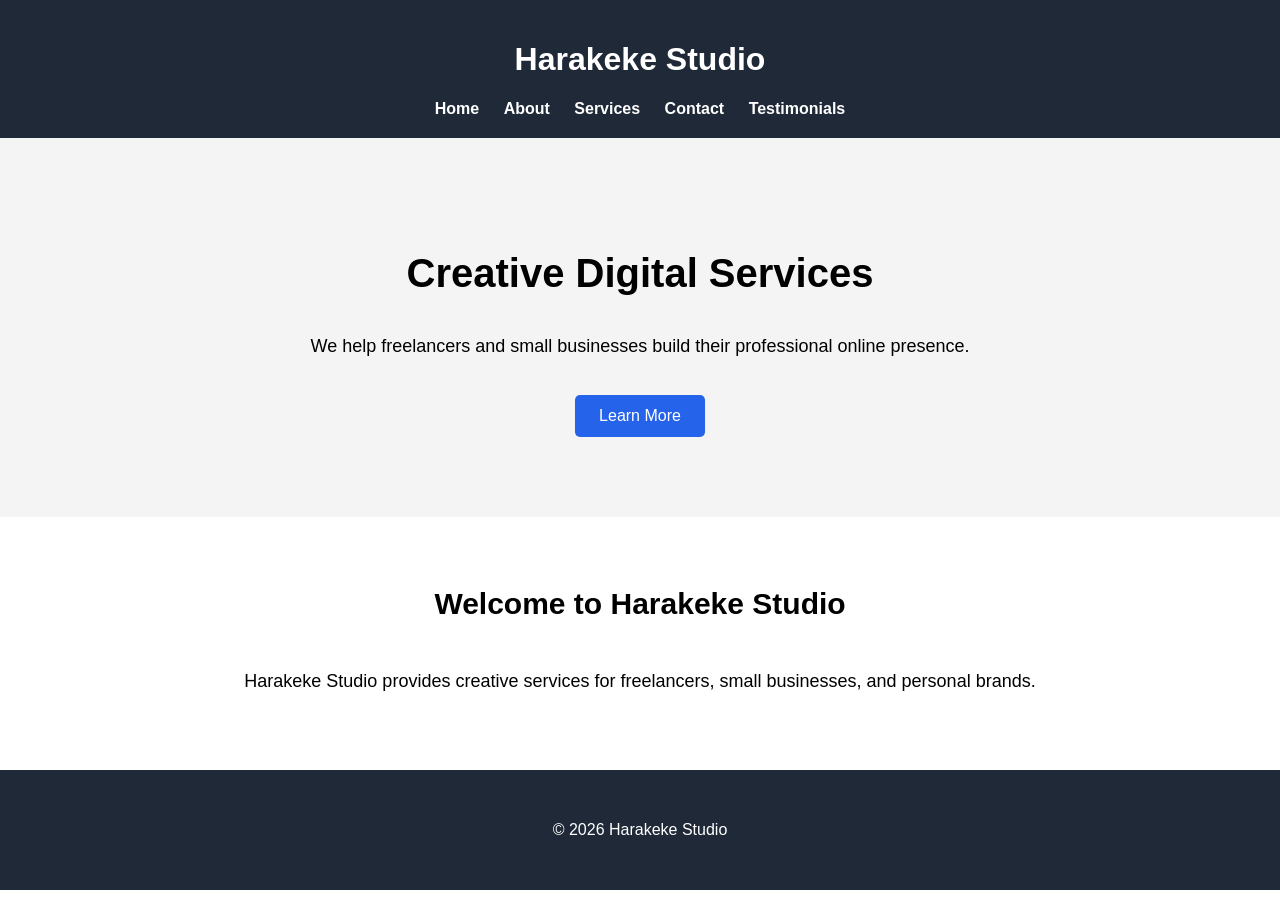
==== index.html @ e03e8d12 "Initial website upload" ====
<!DOCTYPE html>
<html lang="en">

<head>
    <meta charset="UTF-8">
    <meta name="viewport" content="width=device-width, initial-scale=1.0">
    <title>Harakeke Studio</title>

    <link rel="stylesheet" href="style.css">
</head>
<body>

    <header>

        <h1>Harakeke Studio</h1>

        <nav>
            <a href="index.html">Home</a>
            <a href="about.html">About</a>
            <a href="services.html">Services</a>
            <a href="contact.html">Contact</a>
            <a href="testimonials.html">Testimonials</a>
        </nav>

    </header>

    <section class="hero">

    <h2>Creative Digital Services</h2>

    <p>
        We help freelancers and small businesses build their professional online presence.
    </p>

    <button>Learn More</button>

</section>
<section class="content">

    <h3>Welcome to Harakeke Studio</h3>

    <p>
        Harakeke Studio provides creative services for freelancers,
        small businesses, and personal brands.
    </p>

</section>
<footer>
    <p>© 2026 Harakeke Studio</p>
</footer>
</body>

</html>
---- style.css ----
body {
    font-family: Arial, sans-serif;
    margin: 0;
}

header {
    background-color: #1f2937;
    color: white;
    text-align: center;
    padding: 20px;
}

nav {
    margin-top: 10px;
}

nav a {
    color: white;
    text-decoration: none;
    margin: 10px;
    font-weight: bold;
}

nav a:hover {
    color: #60a5fa;
}

p {
    padding: 20px;
}.hero {
    text-align: center;
    padding: 80px 20px;
    background-color: #f4f4f4;
}

.hero h2 {
    font-size: 40px;
    margin-bottom: 20px;
}

.hero p {
    font-size: 18px;
}

.hero button {
    background-color: #2563eb;
    color: white;
    border: none;
    padding: 12px 24px;
    border-radius: 5px;
    font-size: 16px;
}
footer {
    background-color: #1f2937;
    color: white;
    text-align: center;
    padding: 15px;
}
.content {
    padding: 40px;
    text-align: center;
}

.content h3 {
    font-size: 30px;
}

.content p {
    font-size: 18px;
}
@media (max-width: 768px) {

    nav a {
        display: block;
        margin: 10px 0;
    }

    .hero h2 {
        font-size: 28px;
    }

}
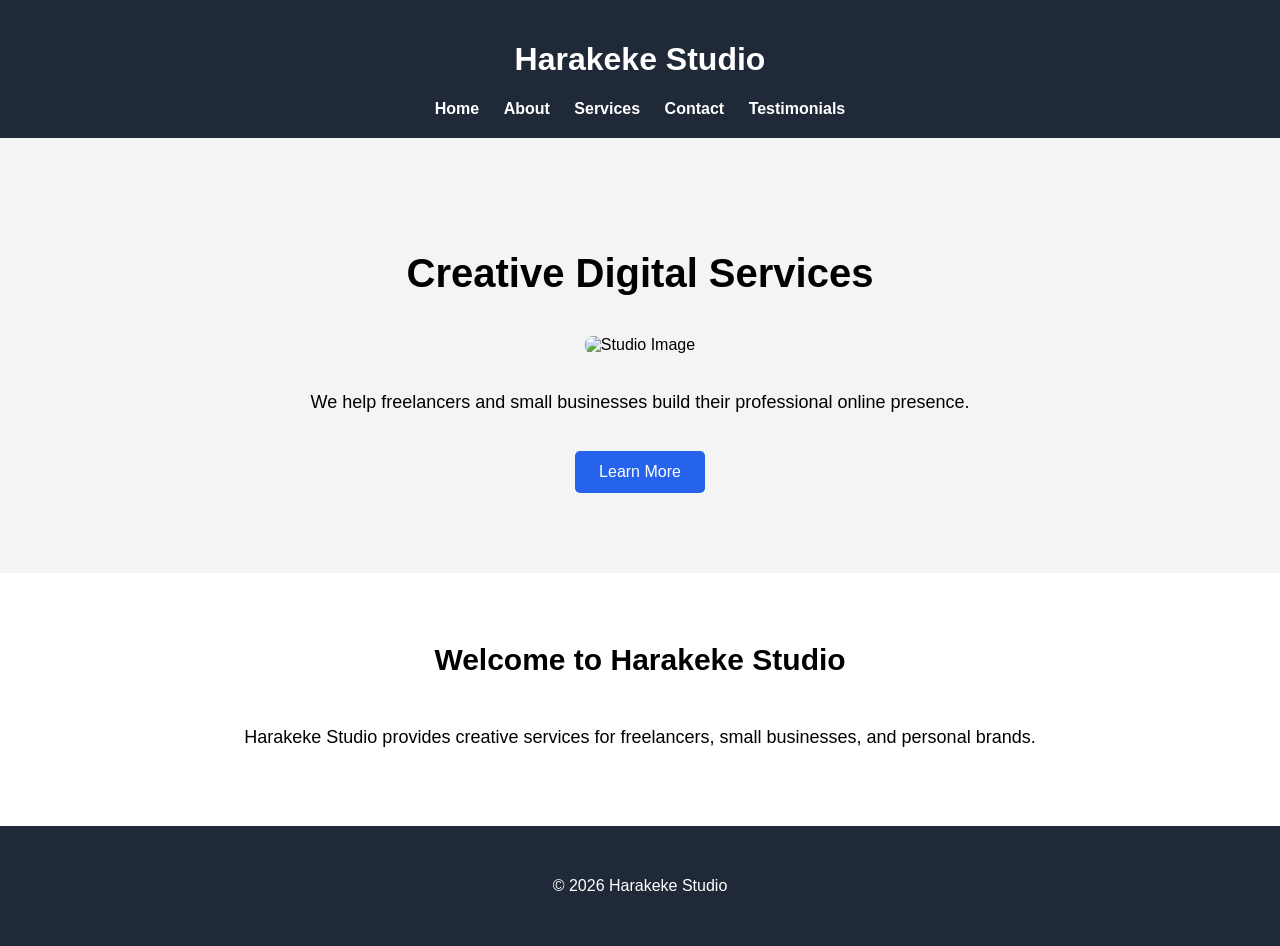
==== commit e28aa448: "Updated website content and design" ====
--- a/index.html
+++ b/index.html
@@ -27,6 +27,9 @@
     <section class="hero">
 
     <h2>Creative Digital Services</h2>
+    <img src="https://images.unsplash.com/photo-1497366754035-f200968a6e72"
+     alt="Studio Image"
+     width="400">
 
     <p>
         We help freelancers and small businesses build their professional online presence.
--- a/style.css
+++ b/style.css
@@ -50,6 +50,9 @@
     border-radius: 5px;
     font-size: 16px;
 }
+.hero button:hover {
+    background-color: #1d4ed8;
+}
 footer {
     background-color: #1f2937;
     color: white;
@@ -79,4 +82,20 @@
         font-size: 28px;
     }
 
+}
+.service {
+    padding: 20px;
+}
+
+.service h3 {
+    margin-top: 25px;
+    color: #1f2937;
+}
+
+.service p {
+    margin-bottom: 15px;
+}
+.hero img {
+    margin-top: 20px;
+    border-radius: 8px;
 }
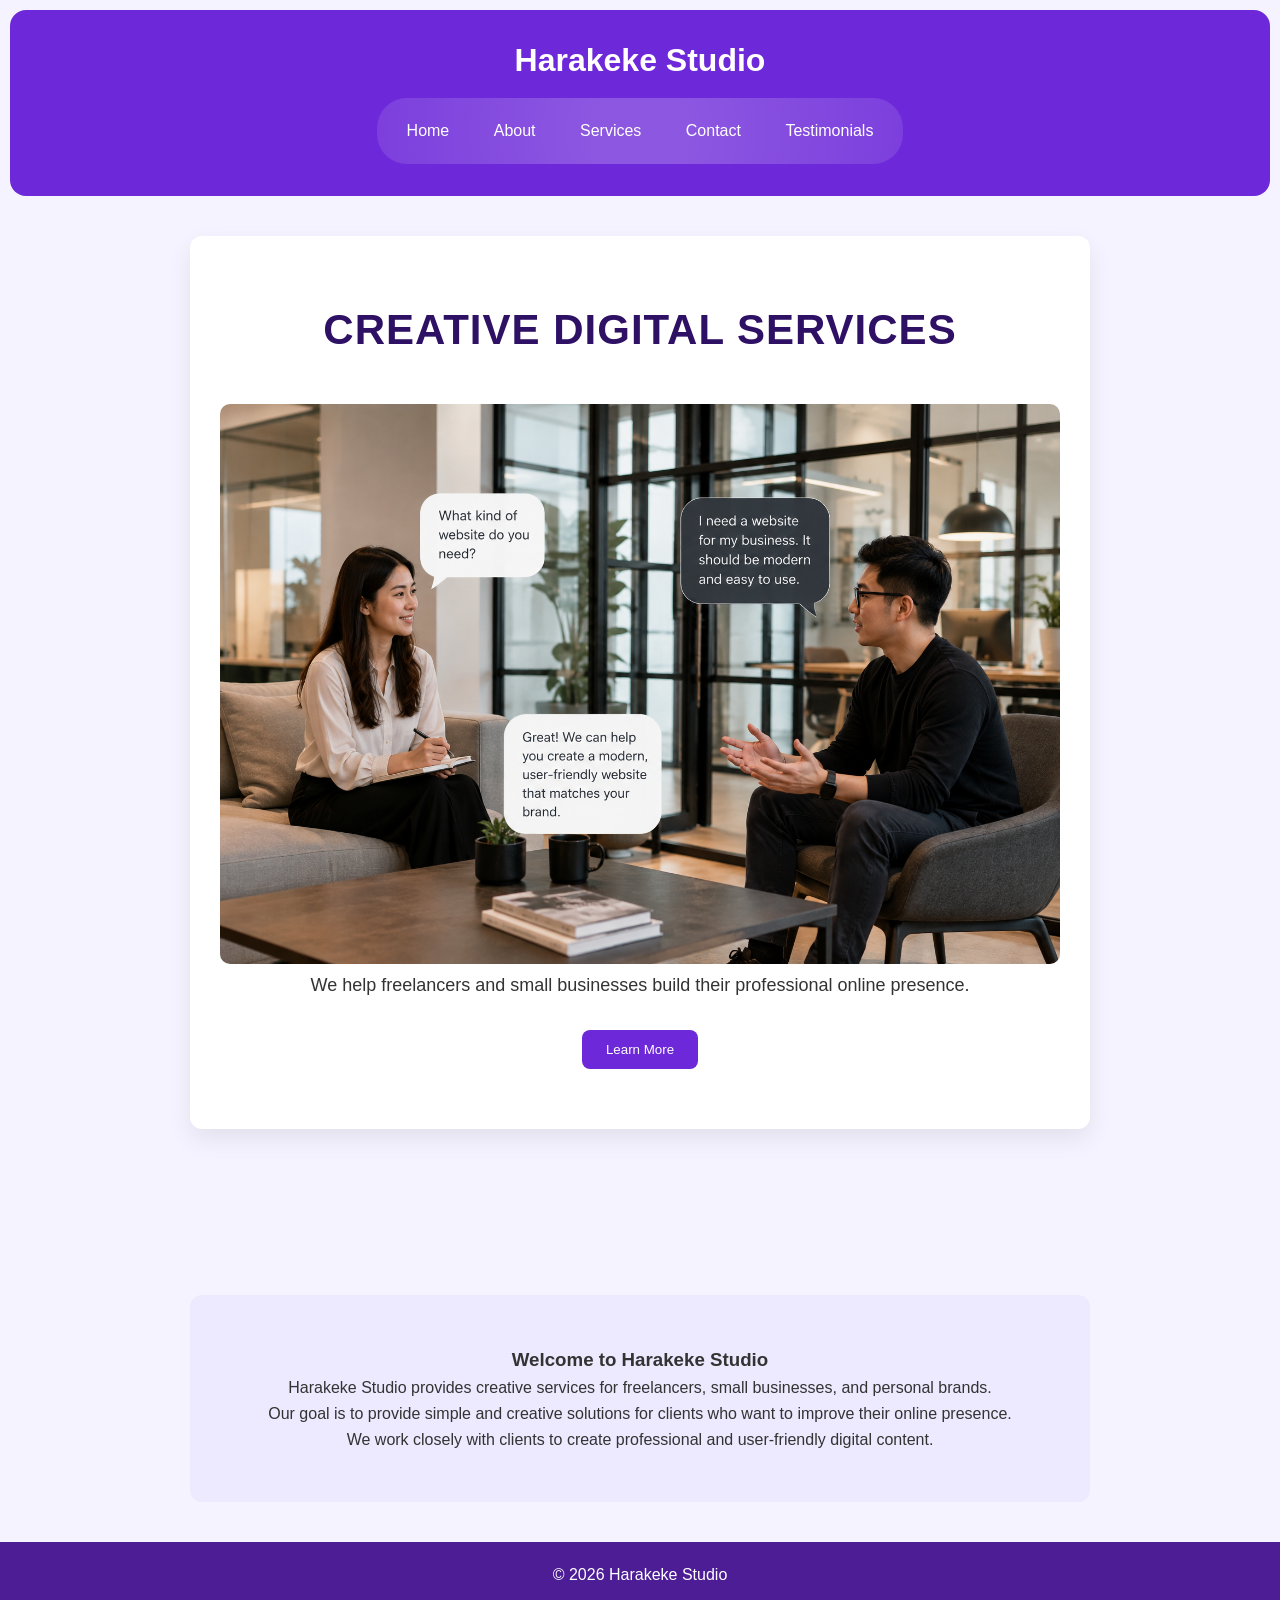
==== commit ff21ba68: "Add files via upload" ====
--- a/index.html
+++ b/index.html
@@ -2,55 +2,58 @@
 <html lang="en">
 
 <head>
-    <meta charset="UTF-8">
-    <meta name="viewport" content="width=device-width, initial-scale=1.0">
-    <title>Harakeke Studio</title>
+  <meta charset="UTF-8">
+  <meta name="viewport" content="width=device-width, initial-scale=1.0">
+  <title>Harakeke Studio</title>
+  <link rel="stylesheet" href="style.css">
+</head>
 
-    <link rel="stylesheet" href="style.css">
-</head>
 <body>
 
-    <header>
+  <header>
+    <h1>Harakeke Studio</h1>
 
-        <h1>Harakeke Studio</h1>
+    <nav>
+      <a href="index.html">Home</a>
+      <a href="about.html">About</a>
+      <a href="services.html">Services</a>
+      <a href="contact.html">Contact</a>
+      <a href="testimonials.html">Testimonials</a>
+    </nav>
+  </header>
 
-        <nav>
-            <a href="index.html">Home</a>
-            <a href="about.html">About</a>
-            <a href="services.html">Services</a>
-            <a href="contact.html">Contact</a>
-            <a href="testimonials.html">Testimonials</a>
-        </nav>
+  <section class="hero">
+    <h2>Creative Digital Services</h2>
 
-    </header>
+    <img src="meeting.jpg.png" alt="Business Meeting Image">
 
-    <section class="hero">
-
-    <h2>Creative Digital Services</h2>
-    <img src="https://images.unsplash.com/photo-1497366754035-f200968a6e72"
-     alt="Studio Image"
-     width="400">
-
-    <p>
-        We help freelancers and small businesses build their professional online presence.
-    </p>
+    <p>We help freelancers and small businesses build their professional online presence.</p>
 
     <button>Learn More</button>
+  </section>
 
-</section>
-<section class="content">
+  <div class="wave">
+    <svg viewBox="0 0 1440 100">
+      <path fill="#f5f3ff"
+        d="M0,64L80,58.7C160,53,320,43,480,48C640,53,800,75,960,80C1120,85,1280,75,1440,64V100H0Z">
+      </path>
+    </svg>
+  </div>
 
+  <section class="content">
     <h3>Welcome to Harakeke Studio</h3>
 
-    <p>
-        Harakeke Studio provides creative services for freelancers,
-        small businesses, and personal brands.
-    </p>
+    <p>Harakeke Studio provides creative services for freelancers, small businesses, and personal brands.</p>
 
-</section>
-<footer>
+    <p>Our goal is to provide simple and creative solutions for clients who want to improve their online presence.</p>
+
+    <p>We work closely with clients to create professional and user-friendly digital content.</p>
+  </section>
+
+  <footer>
     <p>© 2026 Harakeke Studio</p>
-</footer>
+  </footer>
+
 </body>
 
 </html>
--- a/style.css
+++ b/style.css
@@ -1,101 +1,148 @@
+* {
+  margin: 0;
+  padding: 0;
+  box-sizing: border-box;
+}
 body {
-    font-family: Arial, sans-serif;
-    margin: 0;
+  font-family: "Segoe UI", Arial, sans-serif;
+  line-height: 1.6;
+  background-color: #f5f3ff;
+  color: #333;
 }
 
 header {
-    background-color: #1f2937;
-    color: white;
-    text-align: center;
-    padding: 20px;
+  background-color: #6d28d9;
+  color: white;
+  padding: 25px;
+  text-align: center;
 }
 
 nav {
-    margin-top: 10px;
+  margin-top: 12px;
+  display: inline-block;
+  padding: 6px 10px;
+  border-radius: 30px;
+  background: rgba(255, 255, 255, 0.08);
+  position: relative;
+  overflow: hidden;
+}
+
+nav::before {
+  content: "";
+  position: absolute;
+  top: -50%;
+  left: -50%;
+  width: 200%;
+  height: 200%;
+  background: radial-gradient(circle, rgba(255,255,255,0.15) 10%, transparent 60%);
+  animation: waveMove 6s linear infinite;
 }
 
 nav a {
-    color: white;
-    text-decoration: none;
-    margin: 10px;
-    font-weight: bold;
+  position: relative;
+  z-index: 1;
+  display: inline-block;
+  color: white;
+  text-decoration: none;
+  margin: 6px;
+  padding: 8px 14px;
+  border-radius: 20px;
+  transition: 0.2s;
 }
 
 nav a:hover {
-    color: #60a5fa;
+  background-color: rgba(255, 255, 255, 0.2);
 }
 
-p {
-    padding: 20px;
-}.hero {
-    text-align: center;
-    padding: 80px 20px;
-    background-color: #f4f4f4;
+@keyframes waveMove {
+  0% {
+    transform: translate(0, 0);
+  }
+  50% {
+    transform: translate(10px, 10px);
+  }
+  100% {
+    transform: translate(0, 0);
+  }
+}
+
+.hero {
+  max-width: 900px;
+  margin: 40px auto;
+  background: white;
+  padding: 60px 30px;
+  border-radius: 12px;
+  text-align: center;
+  box-shadow: 0 10px 25px rgba(0,0,0,0.08);
 }
 
 .hero h2 {
-    font-size: 40px;
-    margin-bottom: 20px;
+  font-size: 34px;
+  margin-bottom: 20px;
 }
 
 .hero p {
-    font-size: 18px;
+  font-size: 18px;
+  margin-bottom: 10px;
 }
 
-.hero button {
-    background-color: #2563eb;
-    color: white;
-    border: none;
-    padding: 12px 24px;
-    border-radius: 5px;
-    font-size: 16px;
-}
-.hero button:hover {
-    background-color: #1d4ed8;
-}
-footer {
-    background-color: #1f2937;
-    color: white;
-    text-align: center;
-    padding: 15px;
-}
-.content {
-    padding: 40px;
-    text-align: center;
+.hero img {
+  margin-top: 20px;
+  max-width: 100%;
+  border-radius: 10px;
 }
 
-.content h3 {
-    font-size: 30px;
+.content {
+  max-width: 900px;
+  margin: 30px auto;
+  background: #ede9fe;
+  padding: 50px 30px;
+  border-radius: 12px;
+  text-align: center;
 }
 
-.content p {
-    font-size: 18px;
-}
-@media (max-width: 768px) {
-
-    nav a {
-        display: block;
-        margin: 10px 0;
-    }
-
-    .hero h2 {
-        font-size: 28px;
-    }
-
-}
-.service {
-    padding: 20px;
+button {
+  margin-top: 20px;
+  padding: 12px 24px;
+  border: none;
+  background-color: #6d28d9;
+  color: white;
+  border-radius: 8px;
+  cursor: pointer;
 }
 
-.service h3 {
-    margin-top: 25px;
-    color: #1f2937;
+button:hover {
+  background-color: #5b21b6;
 }
 
-.service p {
-    margin-bottom: 15px;
+footer {
+  margin-top: 40px;
+  background-color: #4c1d95;
+  color: white;
+  text-align: center;
+  padding: 20px;
 }
-.hero img {
-    margin-top: 20px;
-    border-radius: 8px;
+
+@media (max-width: 768px) {
+  .hero,
+  .content {
+    margin: 20px;
+    padding: 30px 20px;
+  }
+
+  .hero h2 {
+    font-size: 26px;
+  }
+}
+.hero h2 {
+  font-family: "Segoe UI Semibold", "Segoe UI", Arial, sans-serif;
+  font-size: 42px;
+  letter-spacing: 1px;
+  font-weight: 600;
+  color: #2e1065;
+  text-transform: uppercase;
+}
+header {
+  border-radius: 16px;
+  margin: 10px;
 }
